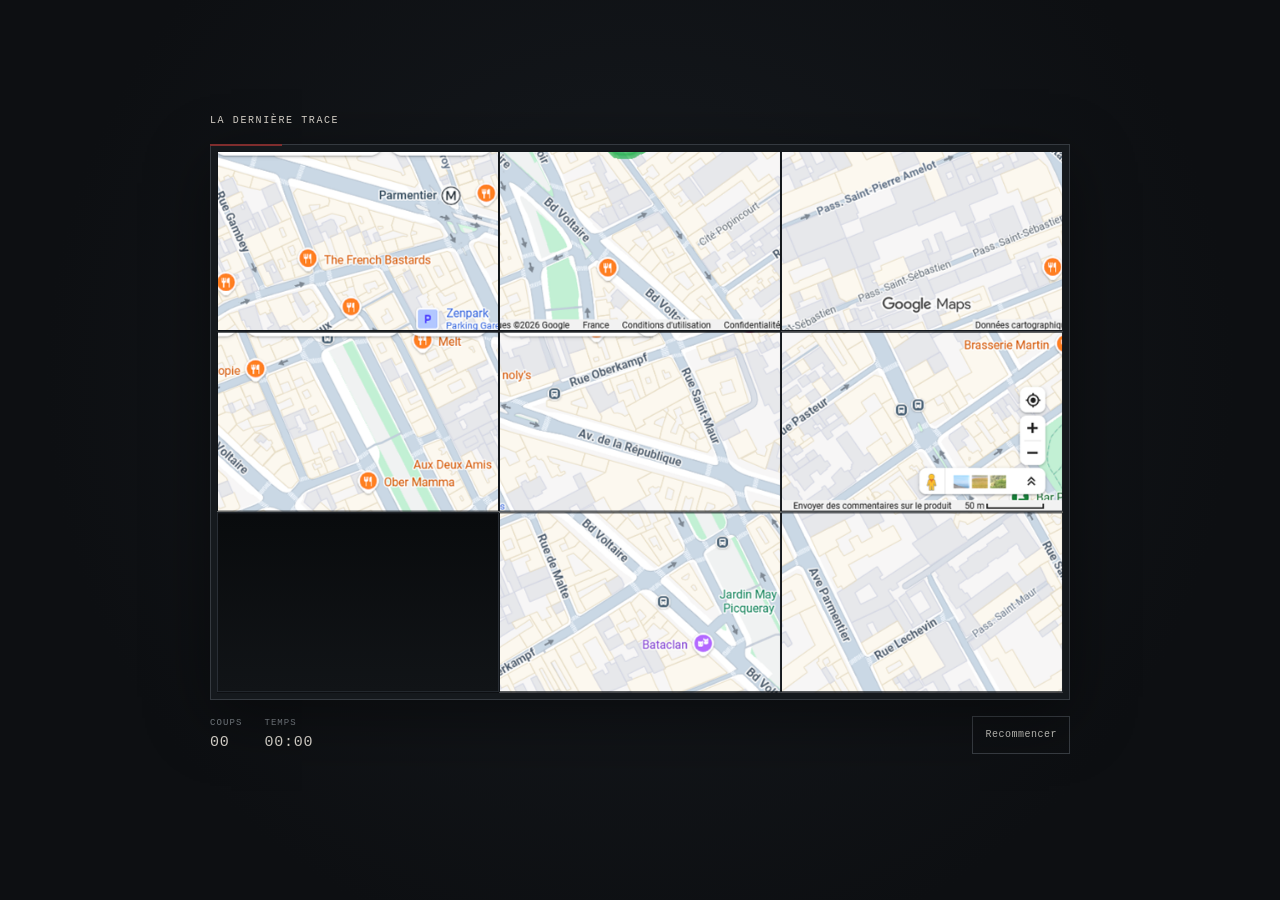
==== oberkampf/index.html @ b63b6199 "Create index.html" ====
<!doctype html>
<html lang="fr">
<head>
  <meta charset="utf-8">
  <meta name="viewport" content="width=device-width, initial-scale=1">
  <meta name="theme-color" content="#0d0f12">
  <title>La dernière trace</title>
  <style>
    :root {
      color-scheme: dark;
      --bg: #0d0f12;
      --surface: #15191d;
      --edge: #2b3036;
      --text: #ece8e1;
      --muted: #7f868c;
      --accent: #7f2d2d;
      --ratio: 1015 / 712;
    }
    * { box-sizing: border-box; }
    html, body { margin: 0; min-height: 100%; }
    body {
      min-height: 100vh;
      min-height: 100svh;
      background: radial-gradient(circle at 50% 42%, #161a1f 0%, var(--bg) 72%);
      color: var(--text);
      font-family: ui-monospace, SFMono-Regular, Menlo, Consolas, "Liberation Mono", monospace;
    }
    button { font: inherit; }
    button:focus-visible { outline: 2px solid #b9b0a5; outline-offset: 3px; }
    .wrap {
      width: min(100% - 28px, 980px);
      margin: 0 auto;
      min-height: 100svh;
      display: flex;
      flex-direction: column;
      align-items: center;
      justify-content: center;
      padding: 28px 0 24px;
    }
    .top {
      width: min(100%, 860px);
      display: flex;
      justify-content: space-between;
      align-items: center;
      gap: 16px;
      margin-bottom: 18px;
      color: var(--muted);
      font-size: 10px;
      letter-spacing: .16em;
      text-transform: uppercase;
    }
    .title { color: #d8d3ca; }
    .game { width: min(100%, 860px); }
    .frame {
      position: relative;
      padding: 6px;
      background: var(--surface);
      border: 1px solid #353a40;
      box-shadow: 0 18px 60px rgba(0,0,0,.42);
    }
    .frame::before {
      content: "";
      position: absolute;
      top: -1px;
      left: -1px;
      width: 72px;
      height: 2px;
      background: var(--accent);
    }
    .board {
      position: relative;
      width: 100%;
      aspect-ratio: var(--ratio);
      overflow: hidden;
      background: #0b0d10;
      user-select: none;
    }
    .tile, .empty-slot {
      position: absolute;
      top: 0;
      left: 0;
      width: calc(100% / 3);
      height: calc(100% / 3);
      transition: transform 220ms cubic-bezier(.2,.82,.3,1);
    }
    .tile {
      border: 0;
      padding: 0;
      background: #171c20;
      overflow: hidden;
      cursor: default;
      box-shadow: inset 0 0 0 1px #111417;
    }
    .tile::after {
      content: "";
      position: absolute;
      inset: 0;
      border: 1px solid #12161a;
      pointer-events: none;
    }
    .tile.can-move { cursor: pointer; }
    .tile.can-move:hover::after { border-color: rgba(255,255,255,.65); }
    .tile img {
      position: absolute;
      width: 300%;
      height: 300%;
      max-width: none;
      object-fit: fill;
      pointer-events: none;
      -webkit-user-drag: none;
      user-select: none;
    }
    .empty-slot {
      background: linear-gradient(180deg, #090b0d 0%, #111417 100%);
      box-shadow: inset 0 0 0 1px #292e35;
    }
    .full-photo {
      position: absolute;
      inset: 0;
      width: 100%;
      height: 100%;
      object-fit: fill;
      opacity: 0;
      pointer-events: none;
      transition: opacity 360ms ease;
      z-index: 3;
    }
    .full-photo.visible { opacity: 1; }
    .controls {
      display: flex;
      align-items: center;
      justify-content: space-between;
      gap: 12px;
      flex-wrap: wrap;
      padding-top: 16px;
    }
    .stats { display: flex; gap: 22px; flex-wrap: wrap; }
    .stat { display: flex; flex-direction: column; gap: 6px; }
    .label { color: var(--muted); font-size: 9px; letter-spacing: .12em; text-transform: uppercase; }
    .value { color: #ddd8d0; font-size: 15px; letter-spacing: .05em; font-variant-numeric: tabular-nums; }
    .actions { display: flex; gap: 8px; }
    .action {
      min-height: 38px;
      padding: 0 12px;
      border: 1px solid #383d43;
      background: transparent;
      color: #c8c7c1;
      font-size: 10px;
      letter-spacing: .05em;
      cursor: pointer;
      transition: background 150ms ease, border-color 150ms ease, opacity 150ms ease;
    }
    .action:hover:not(:disabled) { background: #1d2126; border-color: #72716e; }
    .action:disabled { opacity: .45; cursor: default; }
    .message {
      min-height: 22px;
      margin: 14px 0 0;
      text-align: center;
      color: var(--muted);
      font-size: 11px;
      letter-spacing: .02em;
    }
    .message.complete { color: #d7c6c2; }
    @media (max-width: 640px) {
      .wrap { width: min(100% - 18px, 860px); padding: 18px 0; }
      .top { margin-bottom: 14px; font-size: 9px; }
      .controls { padding-top: 14px; }
      .stats { gap: 16px; }
    }
    @media (prefers-reduced-motion: reduce) {
      *, *::before, *::after { transition-duration: 0.01ms !important; }
    }
  </style>
</head>
<body>
  <div class="wrap">
    <div class="top">
      <div class="title">La dernière trace</div>
    </div>

    <section class="game" aria-label="Taquin 3 par 3">
      <div class="frame">
        <div class="board" id="board" role="group" aria-label="Reconstituez l'image autour de la case vide"></div>
      </div>

      <div class="controls">
        <div class="stats">
          <div class="stat"><span class="label">Coups</span><span class="value" id="moves">00</span></div>
          <div class="stat"><span class="label">Temps</span><span class="value" id="clock">00:00</span></div>
        </div>
        <div class="actions">
          <button class="action" id="restart" type="button">Recommencer</button>
        </div>
      </div>
      <p class="message" id="message" aria-live="polite"></p>
    </section>
  </div>

  <script>
    (() => {
      'use strict';

      const PHOTO = '[data-uri]';
      const BLANK = 4; // case centrale : celle où se trouve la marque verte
      const board = document.getElementById('board');
      const movesEl = document.getElementById('moves');
      const clockEl = document.getElementById('clock');
      const restartBtn = document.getElementById('restart');
      const messageEl = document.getElementById('message');

      const SOLVED = [0,1,2,3,4,5,6,7,8];
      const tileEls = new Map();
      let state = SOLVED.slice();
      let blankEl;
      let fullPhoto;
      let moves = 0;
      let startedAt = 0;
      let elapsedMs = 0;
      let intervalId = null;
      let completionTimeout = null;
      let finished = false;

      const neighbors = index => {
        const row = Math.floor(index / 3);
        const col = index % 3;
        return [
          row > 0 ? index - 3 : -1,
          row < 2 ? index + 3 : -1,
          col > 0 ? index - 1 : -1,
          col < 2 ? index + 1 : -1,
        ].filter(i => i >= 0);
      };

      const isSolved = () => state.every((value, index) => value === index);
      const getElapsed = () => elapsedMs + (startedAt ? Date.now() - startedAt : 0);
      function displayStats() {
        movesEl.textContent = String(moves).padStart(2, '0');
        const seconds = Math.floor(getElapsed() / 1000);
        const mins = Math.floor(seconds / 60);
        clockEl.textContent = String(mins).padStart(2, '0') + ':' + String(seconds % 60).padStart(2, '0');
      }
      function startClock() {
        if (startedAt) return;
        startedAt = Date.now();
        intervalId = setInterval(displayStats, 250);
      }
      function stopClock() {
        if (startedAt) elapsedMs += Date.now() - startedAt;
        startedAt = 0;
        clearInterval(intervalId);
        intervalId = null;
        displayStats();
      }
      function position(el, index) {
        const col = index % 3;
        const row = Math.floor(index / 3);
        el.style.transform = `translate(${col * 100}%, ${row * 100}%)`;
      }
      function buildBoard() {
        blankEl = document.createElement('div');
        blankEl.className = 'empty-slot';
        blankEl.setAttribute('aria-hidden', 'true');
        board.append(blankEl);

        for (let piece = 0; piece <= 8; piece++) {
          if (piece === BLANK) continue;
          const tile = document.createElement('button');
          tile.type = 'button';
          tile.className = 'tile';
          tile.setAttribute('aria-label', `Déplacer le fragment ${piece + 1}`);
          const img = document.createElement('img');
          img.src = PHOTO;
          img.alt = '';
          img.draggable = false;
          img.style.left = `-${(piece % 3) * 100}%`;
          img.style.top = `-${Math.floor(piece / 3) * 100}%`;
          tile.append(img);
          tile.addEventListener('click', () => movePiece(piece));
          tileEls.set(piece, tile);
          board.append(tile);
        }

        fullPhoto = document.createElement('img');
        fullPhoto.className = 'full-photo';
        fullPhoto.src = PHOTO;
        fullPhoto.alt = 'Carte complète';
        fullPhoto.draggable = false;
        board.append(fullPhoto);
      }
      function render() {
        const empty = state.indexOf(BLANK);
        position(blankEl, empty);
        tileEls.forEach((tile, piece) => {
          const index = state.indexOf(piece);
          position(tile, index);
          const movable = !finished && neighbors(empty).includes(index);
          tile.disabled = !movable;
          tile.classList.toggle('can-move', movable);
        });
      }
      function shuffle() {
        clearTimeout(completionTimeout);
        fullPhoto.classList.remove('visible');
        stopClock();
        elapsedMs = 0;
        moves = 0;
        finished = false;
        messageEl.textContent = '';
        messageEl.classList.remove('complete');
        state = SOLVED.slice();

        let empty = state.indexOf(BLANK);
        let previous = -1;
        for (let n = 0; n < 120; n++) {
          const options = neighbors(empty).filter(i => i !== previous);
          const next = options[Math.floor(Math.random() * options.length)];
          [state[empty], state[next]] = [state[next], state[empty]];
          previous = empty;
          empty = next;
        }
        if (isSolved()) {
          const next = neighbors(empty)[0];
          [state[empty], state[next]] = [state[next], state[empty]];
        }

        restartBtn.disabled = false;
        tileEls.forEach(tile => tile.style.transition = 'none');
        blankEl.style.transition = 'none';
        render();
        requestAnimationFrame(() => requestAnimationFrame(() => {
          tileEls.forEach(tile => tile.style.transition = '');
          blankEl.style.transition = '';
        }));
        displayStats();
      }
      function movePiece(piece) {
        if (finished) return;
        const from = state.indexOf(piece);
        const empty = state.indexOf(BLANK);
        if (!neighbors(empty).includes(from)) return;

        startClock();
        [state[from], state[empty]] = [state[empty], state[from]];
        moves++;
        displayStats();

        if (isSolved()) {
          finished = true;
          stopClock();
          render();
          completionTimeout = setTimeout(() => {
            fullPhoto.classList.add('visible');
            messageEl.textContent = 'La carte complète apparaît.';
            messageEl.classList.add('complete');
          }, 220);
        } else {
          render();
        }
      }
      restartBtn.addEventListener('click', shuffle);

      document.addEventListener('keydown', event => {
        if (finished || !event.key.startsWith('Arrow')) return;
        if (['INPUT', 'TEXTAREA', 'SELECT', 'BUTTON'].includes(document.activeElement?.tagName)) return;
        const empty = state.indexOf(BLANK);
        const row = Math.floor(empty / 3);
        const col = empty % 3;
        const target = event.key === 'ArrowUp' ? (row > 0 ? empty - 3 : -1)
          : event.key === 'ArrowDown' ? (row < 2 ? empty + 3 : -1)
          : event.key === 'ArrowLeft' ? (col > 0 ? empty - 1 : -1)
          : event.key === 'ArrowRight' ? (col < 2 ? empty + 1 : -1) : -1;
        if (target === -1) return;
        event.preventDefault();
        movePiece(state[target]);
      });

      const img = new Image();
      img.onload = () => {
        document.documentElement.style.setProperty('--ratio', `${img.naturalWidth} / ${img.naturalHeight}`);
        buildBoard();
        shuffle();
      };
      img.src = PHOTO;
      displayStats();
    })();
  </script>
</body>
</html>
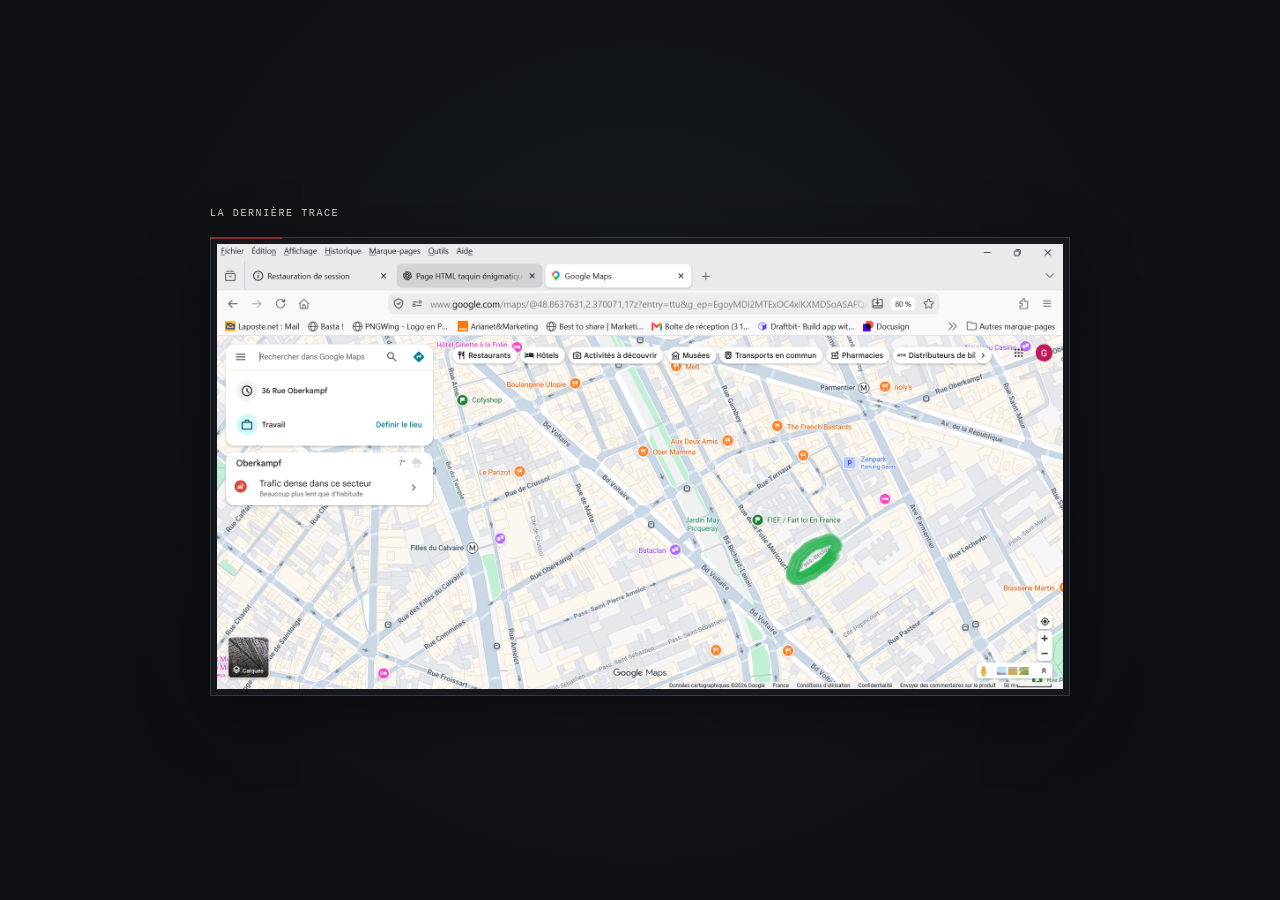
==== commit da933010: "Add files via upload" ====
--- a/oberkampf/index.html
+++ b/oberkampf/index.html
@@ -10,11 +10,9 @@
       color-scheme: dark;
       --bg: #0d0f12;
       --surface: #15191d;
-      --edge: #2b3036;
       --text: #ece8e1;
       --muted: #7f868c;
       --accent: #7f2d2d;
-      --ratio: 1015 / 712;
     }
     * { box-sizing: border-box; }
     html, body { margin: 0; min-height: 100%; }
@@ -25,8 +23,6 @@
       color: var(--text);
       font-family: ui-monospace, SFMono-Regular, Menlo, Consolas, "Liberation Mono", monospace;
     }
-    button { font: inherit; }
-    button:focus-visible { outline: 2px solid #b9b0a5; outline-offset: 3px; }
     .wrap {
       width: min(100% - 28px, 980px);
       margin: 0 auto;
@@ -67,108 +63,18 @@
       height: 2px;
       background: var(--accent);
     }
-    .board {
-      position: relative;
+    .image-view {
+      background: #0b0d10;
+      overflow: hidden;
+    }
+    .image-view img {
+      display: block;
       width: 100%;
-      aspect-ratio: var(--ratio);
-      overflow: hidden;
-      background: #0b0d10;
-      user-select: none;
+      height: auto;
     }
-    .tile, .empty-slot {
-      position: absolute;
-      top: 0;
-      left: 0;
-      width: calc(100% / 3);
-      height: calc(100% / 3);
-      transition: transform 220ms cubic-bezier(.2,.82,.3,1);
-    }
-    .tile {
-      border: 0;
-      padding: 0;
-      background: #171c20;
-      overflow: hidden;
-      cursor: default;
-      box-shadow: inset 0 0 0 1px #111417;
-    }
-    .tile::after {
-      content: "";
-      position: absolute;
-      inset: 0;
-      border: 1px solid #12161a;
-      pointer-events: none;
-    }
-    .tile.can-move { cursor: pointer; }
-    .tile.can-move:hover::after { border-color: rgba(255,255,255,.65); }
-    .tile img {
-      position: absolute;
-      width: 300%;
-      height: 300%;
-      max-width: none;
-      object-fit: fill;
-      pointer-events: none;
-      -webkit-user-drag: none;
-      user-select: none;
-    }
-    .empty-slot {
-      background: linear-gradient(180deg, #090b0d 0%, #111417 100%);
-      box-shadow: inset 0 0 0 1px #292e35;
-    }
-    .full-photo {
-      position: absolute;
-      inset: 0;
-      width: 100%;
-      height: 100%;
-      object-fit: fill;
-      opacity: 0;
-      pointer-events: none;
-      transition: opacity 360ms ease;
-      z-index: 3;
-    }
-    .full-photo.visible { opacity: 1; }
-    .controls {
-      display: flex;
-      align-items: center;
-      justify-content: space-between;
-      gap: 12px;
-      flex-wrap: wrap;
-      padding-top: 16px;
-    }
-    .stats { display: flex; gap: 22px; flex-wrap: wrap; }
-    .stat { display: flex; flex-direction: column; gap: 6px; }
-    .label { color: var(--muted); font-size: 9px; letter-spacing: .12em; text-transform: uppercase; }
-    .value { color: #ddd8d0; font-size: 15px; letter-spacing: .05em; font-variant-numeric: tabular-nums; }
-    .actions { display: flex; gap: 8px; }
-    .action {
-      min-height: 38px;
-      padding: 0 12px;
-      border: 1px solid #383d43;
-      background: transparent;
-      color: #c8c7c1;
-      font-size: 10px;
-      letter-spacing: .05em;
-      cursor: pointer;
-      transition: background 150ms ease, border-color 150ms ease, opacity 150ms ease;
-    }
-    .action:hover:not(:disabled) { background: #1d2126; border-color: #72716e; }
-    .action:disabled { opacity: .45; cursor: default; }
-    .message {
-      min-height: 22px;
-      margin: 14px 0 0;
-      text-align: center;
-      color: var(--muted);
-      font-size: 11px;
-      letter-spacing: .02em;
-    }
-    .message.complete { color: #d7c6c2; }
     @media (max-width: 640px) {
       .wrap { width: min(100% - 18px, 860px); padding: 18px 0; }
       .top { margin-bottom: 14px; font-size: 9px; }
-      .controls { padding-top: 14px; }
-      .stats { gap: 16px; }
-    }
-    @media (prefers-reduced-motion: reduce) {
-      *, *::before, *::after { transition-duration: 0.01ms !important; }
     }
   </style>
 </head>
@@ -178,211 +84,13 @@
       <div class="title">La dernière trace</div>
     </div>
 
-    <section class="game" aria-label="Taquin 3 par 3">
+    <section class="game" aria-label="Image de localisation">
       <div class="frame">
-        <div class="board" id="board" role="group" aria-label="Reconstituez l'image autour de la case vide"></div>
-      </div>
-
-      <div class="controls">
-        <div class="stats">
-          <div class="stat"><span class="label">Coups</span><span class="value" id="moves">00</span></div>
-          <div class="stat"><span class="label">Temps</span><span class="value" id="clock">00:00</span></div>
-        </div>
-        <div class="actions">
-          <button class="action" id="restart" type="button">Recommencer</button>
+        <div class="image-view">
+          <img src="[data-uri]